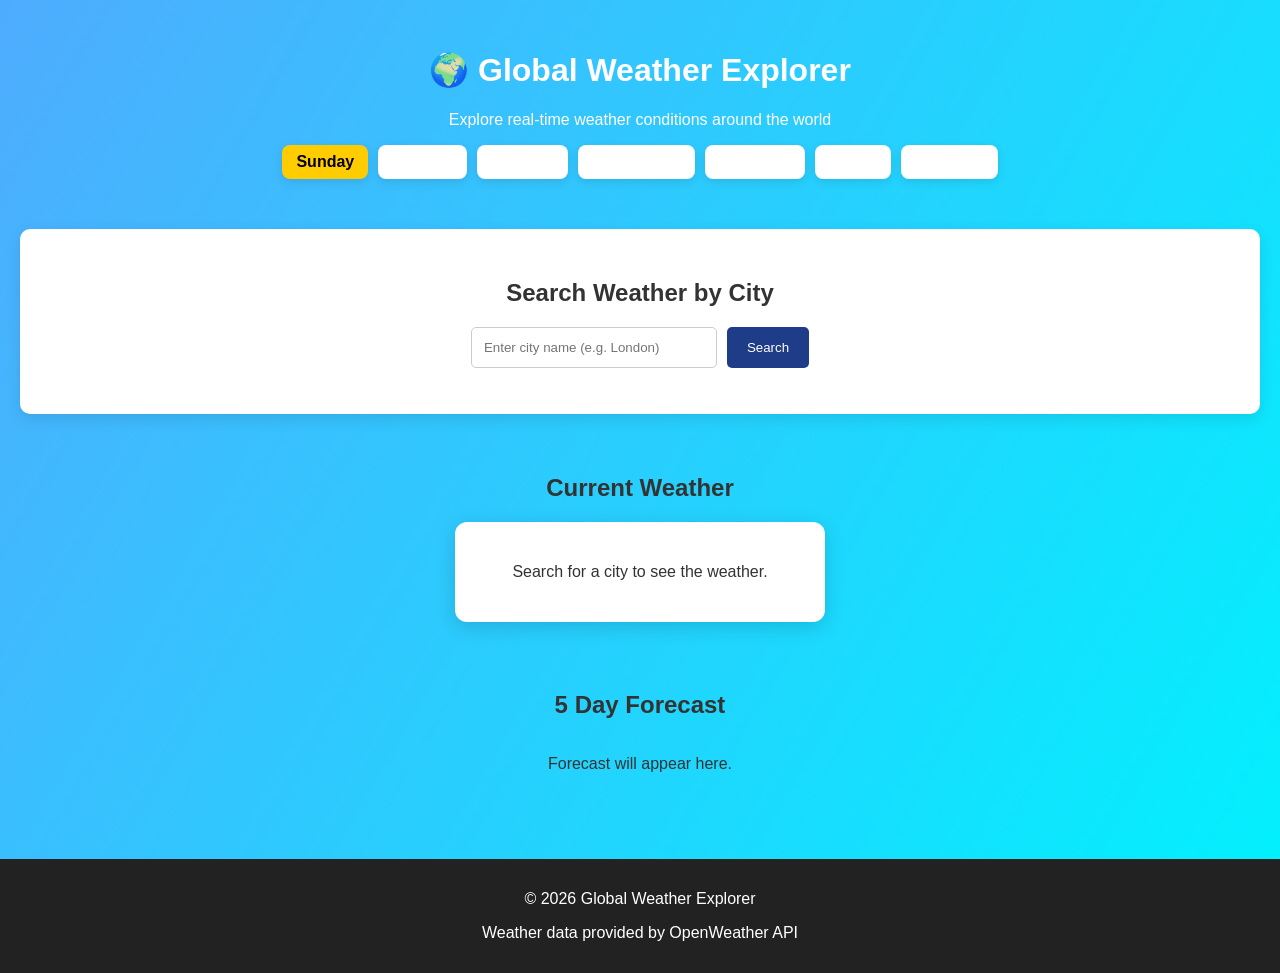
==== index.html @ e5e4dad7 "Initial project setup and folder structure" ====
<!DOCTYPE html>

<html lang="en">

<head>

<meta charset="UTF-8">
<meta name="viewport" content="width=device-width, initial-scale=1.0">

<title>Global Weather Explorer</title>

<link rel="stylesheet" href="assets/css/style.css">

</head>

<body>

<header>

<h1>🌍 Global Weather Explorer</h1>

<p>Explore real-time weather conditions around the world</p>

<!-- Weekly Calendar -->

<div id="calendar"></div>

</header>

<!-- Search Section -->

<section class="search-section">

<h2>Search Weather by City</h2>

<div class="search-box">

<input
type="text"
id="cityInput"
placeholder="Enter city name (e.g. London)"

>

<button id="searchBtn">Search</button>

</div>

<p id="errorMessage"></p>

</section>

<!-- Current Weather -->

<section class="weather-section">

<h2>Current Weather</h2>

<div id="weatherResult" class="weather-card">

<p>Search for a city to see the weather.</p>

</div>

</section>

<!-- Forecast -->

<section class="forecast-section">

<h2>5 Day Forecast</h2>

<div id="forecastContainer">

<p>Forecast will appear here.</p>

</div>

</section>

<footer>

<p>© 2026 Global Weather Explorer</p>

<p>Weather data provided by OpenWeather API</p>

</footer>

<script src="assets/js/app.js"></script>

</body>

</html>
---- assets/css/style.css ----
body{

font-family: Arial, Helvetica, sans-serif;
margin:0;
background:linear-gradient(120deg,#4facfe,#00f2fe);
min-height:100vh;
color:#333;

}

header{

text-align:center;
padding:30px;
color:white;

}

/* Calendar */

#calendar{

display:flex;
justify-content:center;
gap:10px;
margin-top:15px;
flex-wrap:wrap;

}

.day{

background:white;
padding:8px 14px;
border-radius:8px;
font-weight:bold;
box-shadow:0 3px 10px rgba(0,0,0,0.1);

}

.today{

background:#ffcc00;
color:black;

}

.search-section{

background:white;
padding:30px;
text-align:center;
margin:20px;
border-radius:10px;
box-shadow:0 5px 15px rgba(0,0,0,0.1);

}

.search-box{

display:flex;
justify-content:center;
gap:10px;

}

input{

padding:12px;
width:220px;
border-radius:5px;
border:1px solid #ccc;

}

button{

padding:12px 20px;
border:none;
border-radius:5px;
background:#1f3c88;
color:white;
cursor:pointer;

}

button:hover{

background:#16306e;

}

.weather-section{

text-align:center;
padding:20px;

}

.weather-card{

background:white;
padding:25px;
width:320px;
margin:auto;
border-radius:12px;
box-shadow:0 5px 20px rgba(0,0,0,0.15);

}

.city-logo{

width:80px;
height:80px;
border-radius:50%;
object-fit:cover;
margin-bottom:10px;

}

.forecast-section{

text-align:center;
padding:30px;

}

#forecastContainer{

display:flex;
justify-content:center;
gap:15px;
flex-wrap:wrap;

}

.forecast-card{

background:white;
padding:15px;
border-radius:10px;
width:130px;
box-shadow:0 4px 15px rgba(0,0,0,0.1);

}

#errorMessage{

color:red;
margin-top:10px;

}

footer{

margin-top:40px;
background:#222;
color:white;
text-align:center;
padding:15px;

}

@media(max-width:600px){

.search-box{

flex-direction:column;

}

.weather-card{

width:90%;

}

}
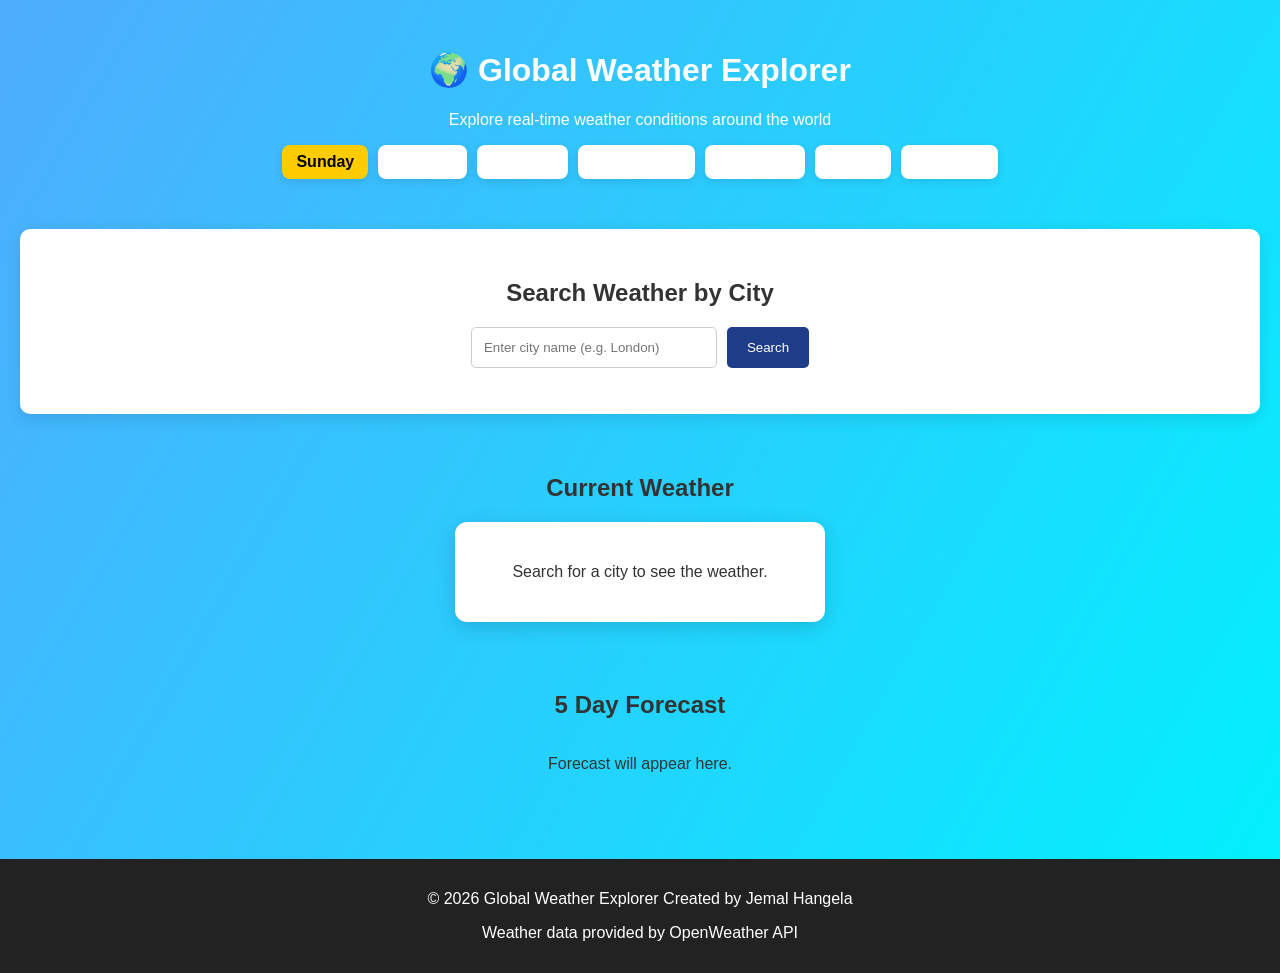
==== commit e542b344: "Add README, wireframes and testing documentation" ====
--- a/index.html
+++ b/index.html
@@ -80,7 +80,7 @@
 
 <footer>
 
-<p>© 2026 Global Weather Explorer</p>
+<p>© 2026 Global Weather Explorer Created by Jemal Hangela</p>
 
 <p>Weather data provided by OpenWeather API</p>
 
